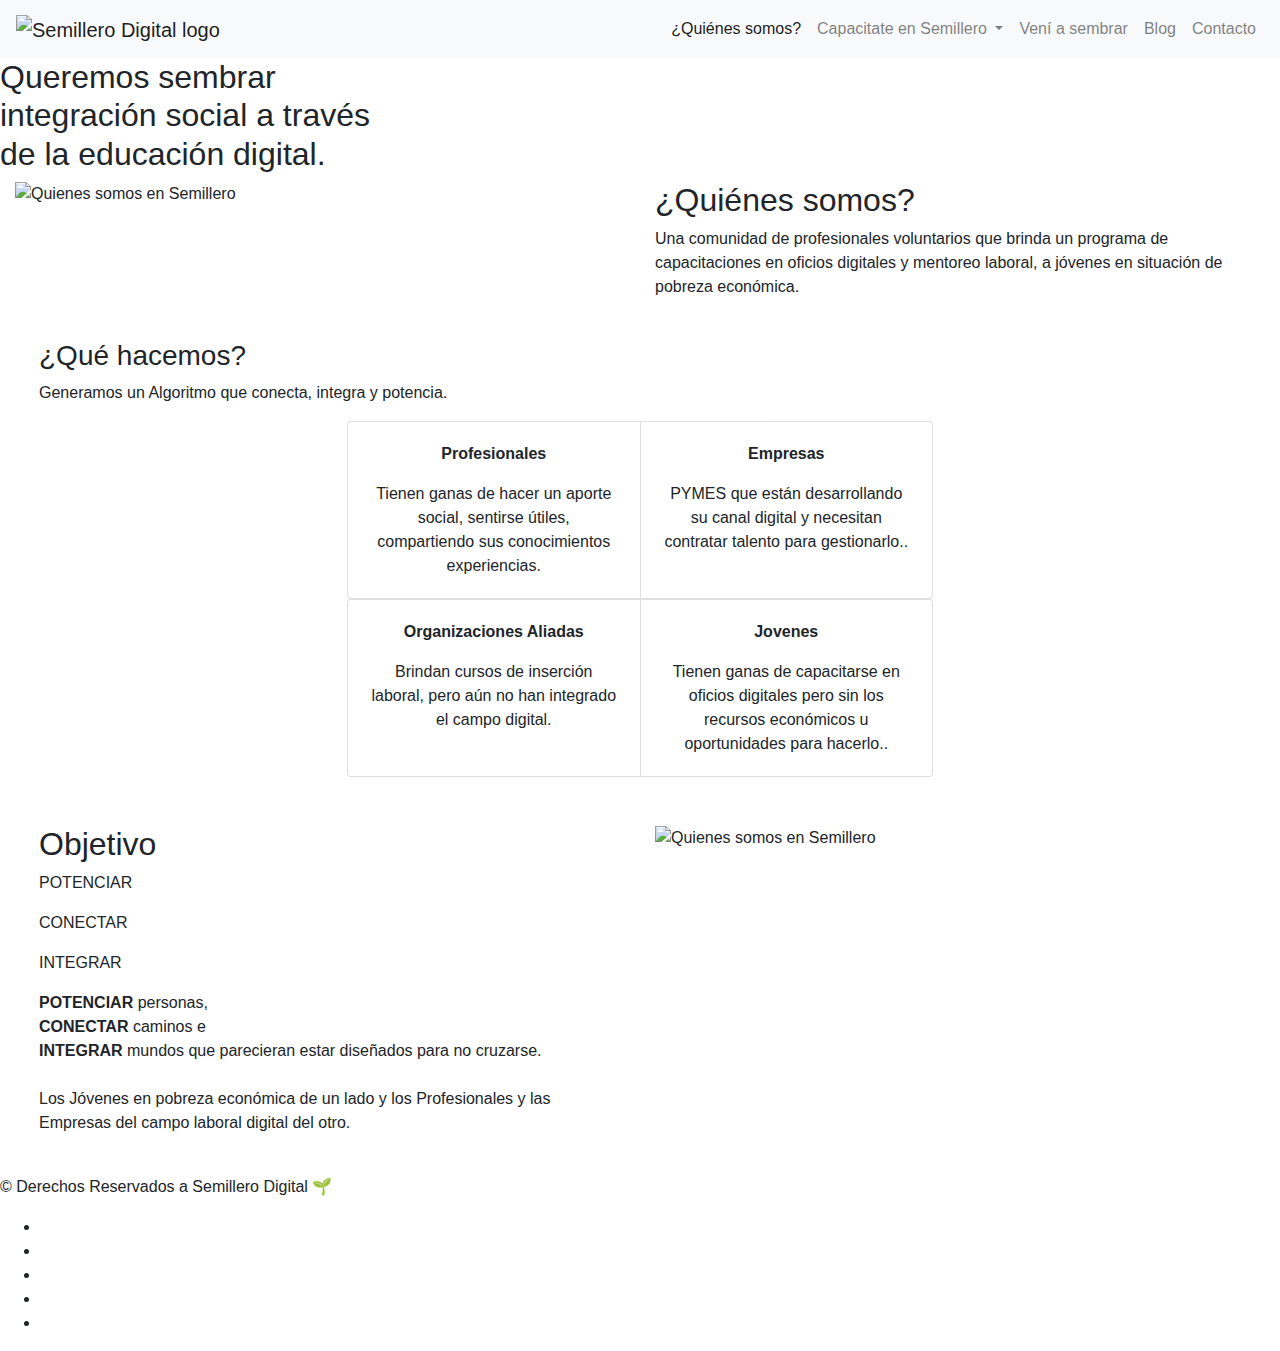
==== index.html @ 0c8eb0c3 "Version 2.2" ====
<!DOCTYPE html>
<html lang="es">
  <head>
    <meta charset="UTF-8" />
    <meta name="viewport" content="width=device-width, initial-scale=1.0" />
    <title>
      Semillero Digital | ONG de capacitación digital a jóvenes en situación de
      pobreza económica
    </title>

    <!-- META DESCRIPTION -->
    <meta
      name="description"
      content="Semillero Digital es una comunidad de profesionales voluntarios que brinda un programa 
      de capacitaciones en oficios digitales y mentoreo laboral a jóvenes en situación de pobreza económica."
    />
    <meta
      name="keywords"
      content="capacitaciones, oficios digitales,mentoreo laboral, inclusión,barrios populares, villas, pobreza, educación, trabajo, cursos"
    />
    <!-- /META DESCRIPTION-->

    <!-- CSS and Fonts -->
    <link
      rel="stylesheet"
      href="https://stackpath.bootstrapcdn.com/bootstrap/4.3.1/css/bootstrap.min.css"
      integrity="sha384-ggOyR0iXCbMQv3Xipma34MD+dH/1fQ784/j6cY/iJTQUOhcWr7x9JvoRxT2MZw1T"
      crossorigin="anonymous"
    />
    <link rel="preconnect" href="https://fonts.gstatic.com" />
    <link
      href="https://fonts.googleapis.com/css2?family=Nunito:wght@400;700;800&display=swap"
      rel="stylesheet"
    />
    <link rel="stylesheet" href="css/main.css" />
    <!-- /CSS and Fonts -->

    <!-- FAVICON -->
    <link rel="apple-touch-icon" sizes="57x57" href="/apple-icon-57x57.png" />
    <link rel="apple-touch-icon" sizes="60x60" href="/apple-icon-60x60.png" />
    <link rel="apple-touch-icon" sizes="72x72" href="/apple-icon-72x72.png" />
    <link rel="apple-touch-icon" sizes="76x76" href="/apple-icon-76x76.png" />
    <link
      rel="apple-touch-icon"
      sizes="114x114"
      href="favicon/apple-icon-114x114.png"
    />
    <link
      rel="apple-touch-icon"
      sizes="120x120"
      href="favicon/apple-icon-120x120.png"
    />
    <link
      rel="apple-touch-icon"
      sizes="144x144"
      href="favicon/apple-icon-144x144.png"
    />
    <link
      rel="apple-touch-icon"
      sizes="152x152"
      href="favicon/apple-icon-152x152.png"
    />
    <link
      rel="apple-touch-icon"
      sizes="180x180"
      href="faviconapple-icon-180x180.png"
    />
    <link
      rel="icon"
      type="image/png"
      sizes="192x192"
      href="favicon/android-icon-192x192.png"
    />
    <link
      rel="icon"
      type="image/png"
      sizes="32x32"
      href="favicon/favicon-32x32.png"
    />
    <link
      rel="icon"
      type="image/png"
      sizes="96x96"
      href="favicon/favicon-96x96.png"
    />
    <link
      rel="icon"
      type="image/png"
      sizes="16x16"
      href="favicon/favicon-16x16.png"
    />
    <link rel="manifest" href="favicon/manifest.json" />
    <meta name="msapplication-TileColor" content="#ffffff" />
    <meta
      name="msapplication-TileImage"
      content="favicon/ms-icon-144x144.png"
    />
    <meta name="theme-color" content="#ffffff" />
    <!-- FAVICON  -->

    <!-- JS -->
    <script
      src="https://kit.fontawesome.com/25527e7843.js"
      crossorigin="anonymous"
    ></script>
    <!--JQUERY-->
    <script src="https://ajax.googleapis.com/ajax/libs/jquery/3.5.1/jquery.min.js">
    </script>
    <script
      src="https://cdnjs.cloudflare.com/ajax/libs/popper.js/1.14.7/umd/popper.min.js"
      integrity="sha384-UO2eT0CpHqdSJQ6hJty5KVphtPhzWj9WO1clHTMGa3JDZwrnQq4sF86dIHNDz0W1"
      crossorigin="anonymous"
    ></script>
    <script
      src="https://stackpath.bootstrapcdn.com/bootstrap/4.3.1/js/bootstrap.min.js"
      integrity="sha384-JjSmVgyd0p3pXB1rRibZUAYoIIy6OrQ6VrjIEaFf/nJGzIxFDsf4x0xIM+B07jRM"
      crossorigin="anonymous"
    ></script>
    <script defer type="module" src="js/main.js"></script>
    <!-- /JS -->
  </head>

  <body>
    <!-- Header -->
    <header>
      <nav id="header" class="navbar navbar-expand-lg navbar-light bg-light">
        <a class="navbar-brand" href="index.html">
          <img
            src="img/logoSemilleroDigital.png"
            alt="Semillero Digital logo"
          />
        </a>
        <button
          class="navbar-toggler"
          type="button"
          data-toggle="collapse"
          data-target="#navbarSupportedContent"
          aria-controls="navbarSupportedContent"
          aria-expanded="false"
          aria-label="Toggle navigation"
        >
          <span class="navbar-toggler-icon"></span>
        </button>

        <div class="collapse navbar-collapse" id="navbarSupportedContent">
          <ul class="navbar-nav ml-auto">
            <li class="nav-item active">
              <a class="nav-link" href="index.html">¿Quiénes somos?</a>
            </li>
            <li class="nav-item dropdown">
              <a class="nav-link dropdown-toggle" href="#" id="navbarDropdown" role="button"
                  data-toggle="dropdown" aria-haspopup="true" aria-expanded="false">
                  Capacitate en Semillero
              </a>
              <div class="dropdown-menu" aria-labelledby="navbarDropdown">
                  <a class="dropdown-item" href="capacitate-persona.html">Personas</a>
                  <a class="dropdown-item" href="capacitate-empresa.html">Empresas</a>
              </div>
            </li>
            <li class="nav-item">
              <a class="nav-link" href="equipo.html">Vení a sembrar</a>
            </li>
            <li class="nav-item">
              <a class="nav-link" href="blog.html">Blog</a>
            </li>
            <li class="nav-item">
              <a class="nav-link" href="contacto.html">Contacto</a>
            </li>
          </ul>
        </div>
      </nav>
    </header>
    <!-- /Header -->

    <main class="main">
      <h2>
          Queremos sembrar <br />integración social a través <br />
          de la educación digital.
      </h2>
  </main>


  <section class="container-fluid">
      <div class="row">
          <div class="col-sm-12 col-lg-6  nosotros__contenedor__imagen">
              <img src="img/inicio-voluntarios.png" alt="Quienes somos en Semillero" class="nosotros__imagen img-fluid">
          </div>

          <div class="col-sm-12 col-lg-6 nosotros__textos">
              <h2>¿Quiénes somos?</h2>
              <p>Una comunidad de profesionales voluntarios que brinda un programa de capacitaciones en oficios
                  digitales y mentoreo laboral, a jóvenes en situación de pobreza económica.</p>
          </div>

      </div>
  </section>

  <section class="container-fluid queHacemos">
      <div class="row queHacemos__textos queHacemos__cuadro p-4">
          <div class="col-12">
              <h3>¿Qué hacemos?</h3>
              <p>Generamos un Algoritmo que conecta, integra y potencia.</p>
          </div>

          <div class="col-lg-6 col-sm-12 m-auto ">
              <div class="card-group queHacemos__cardGroup">
                  <div class="card card__1">
                      <div class="card-body text-center">
                          <p class="card-text"><strong>Profesionales</strong></p>
                          <p class="card-text">Tienen ganas de hacer
                              un aporte social,
                              sentirse útiles,
                              compartiendo sus
                              conocimientos
                              experiencias.</p>
                      </div>
                  </div>
                  <div class="card card__2">
                      <div class="card-body text-center">
                          <p class="card-text"><strong>Empresas</strong></p>

                          <p class="card-text">PYMES que están
                              desarrollando su canal
                              digital y necesitan
                              contratar talento para
                              gestionarlo..</p>
                      </div>
                  </div>
              </div>
              <div class="card-group queHacemos__cardGroup">
                  <div class="card card__2">
                      <div class="card-body text-center">
                          <p class="card-text"><strong>Organizaciones Aliadas</strong></p>

                          <p class="card-text">Brindan cursos de
                              inserción laboral, pero aún no han
                              integrado el campo
                              digital.</p>
                      </div>
                  </div>
                  <div class="card card__1">
                      <div class="card-body text-center">
                          <p class="card-text"><strong>Jovenes</strong></p>

                          <p class="card-text">Tienen ganas de
                              capacitarse en oficios
                              digitales pero sin los
                              recursos económicos u oportunidades para
                              hacerlo..</p>
                      </div>
                  </div>
              </div>
          </div>
      </div>
  </section>

  <section class="container-fluid p-0 objetivo">
      <div class="row m-4">
          <div class="col-sm-12 col-lg-6 objetivo__textos">
              <h2>Objetivo</h2>
              <div class="ppp">
                  <p class="potenciar">POTENCIAR</p>
                  <p class="conectar">CONECTAR</p>
                  <p class="integrar">INTEGRAR</p>
              </div>
              <p><strong>POTENCIAR</strong> personas,<br>
                  <strong>CONECTAR</strong> caminos e <br>
                  <strong>INTEGRAR</strong> mundos que parecieran estar diseñados para no cruzarse.<br>
                  <br>Los Jóvenes en pobreza económica de un lado
                  y los Profesionales y las Empresas del campo laboral digital del otro.
              </p>
          </div>
          <div class="col-sm-12 col-lg-6 objetivo__contenedor__imagen">
              <img src="img/inicio-objetivosemillero.png" alt="Quienes somos en Semillero"
                  class="objetivo__imagen img-fluid">
          </div>
      </div>
  </section>

    <footer id="footer">
      <p>© Derechos Reservados a Semillero Digital 🌱</p>
      <ul>
        <li>
          <a href="#" id="whatsapp" title="Whatsapp" target="_blank"
            ><i class="fab fa-whatsapp"></i
          ></a>
        </li>
        <li>
          <a
            href="https://www.facebook.com/semillerodigitalarg"
            id="facebook"
            title="Facebook"
            target="_blank"
            ><i class="fab fa-facebook-square"></i
          ></a>
        </li>
        <li>
          <a
            href="https://www.instagram.com/semillerodigital/"
            id="instagram"
            title="Instagram"
            target="_blank"
            ><i class="fab fa-instagram"></i
          ></a>
        </li>
        <li>
          <a
            href="https://www.youtube.com/channel/UCahAqFeBlVJGJPILLwFqSHg/featured"
            id="youtube"
            title="Youtube"
            target="_blank"
            ><i class="fab fa-youtube"></i
          ></a>
        </li>
        <li>
          <a
            href="https://www.linkedin.com/company/semillero-digital/"
            id="linkedin"
            title="Linkedin"
            target="_blank"
            ><i class="fab fa-linkedin"></i
          ></a>
        </li>
      </ul>
    </footer>
  </body>
</html>
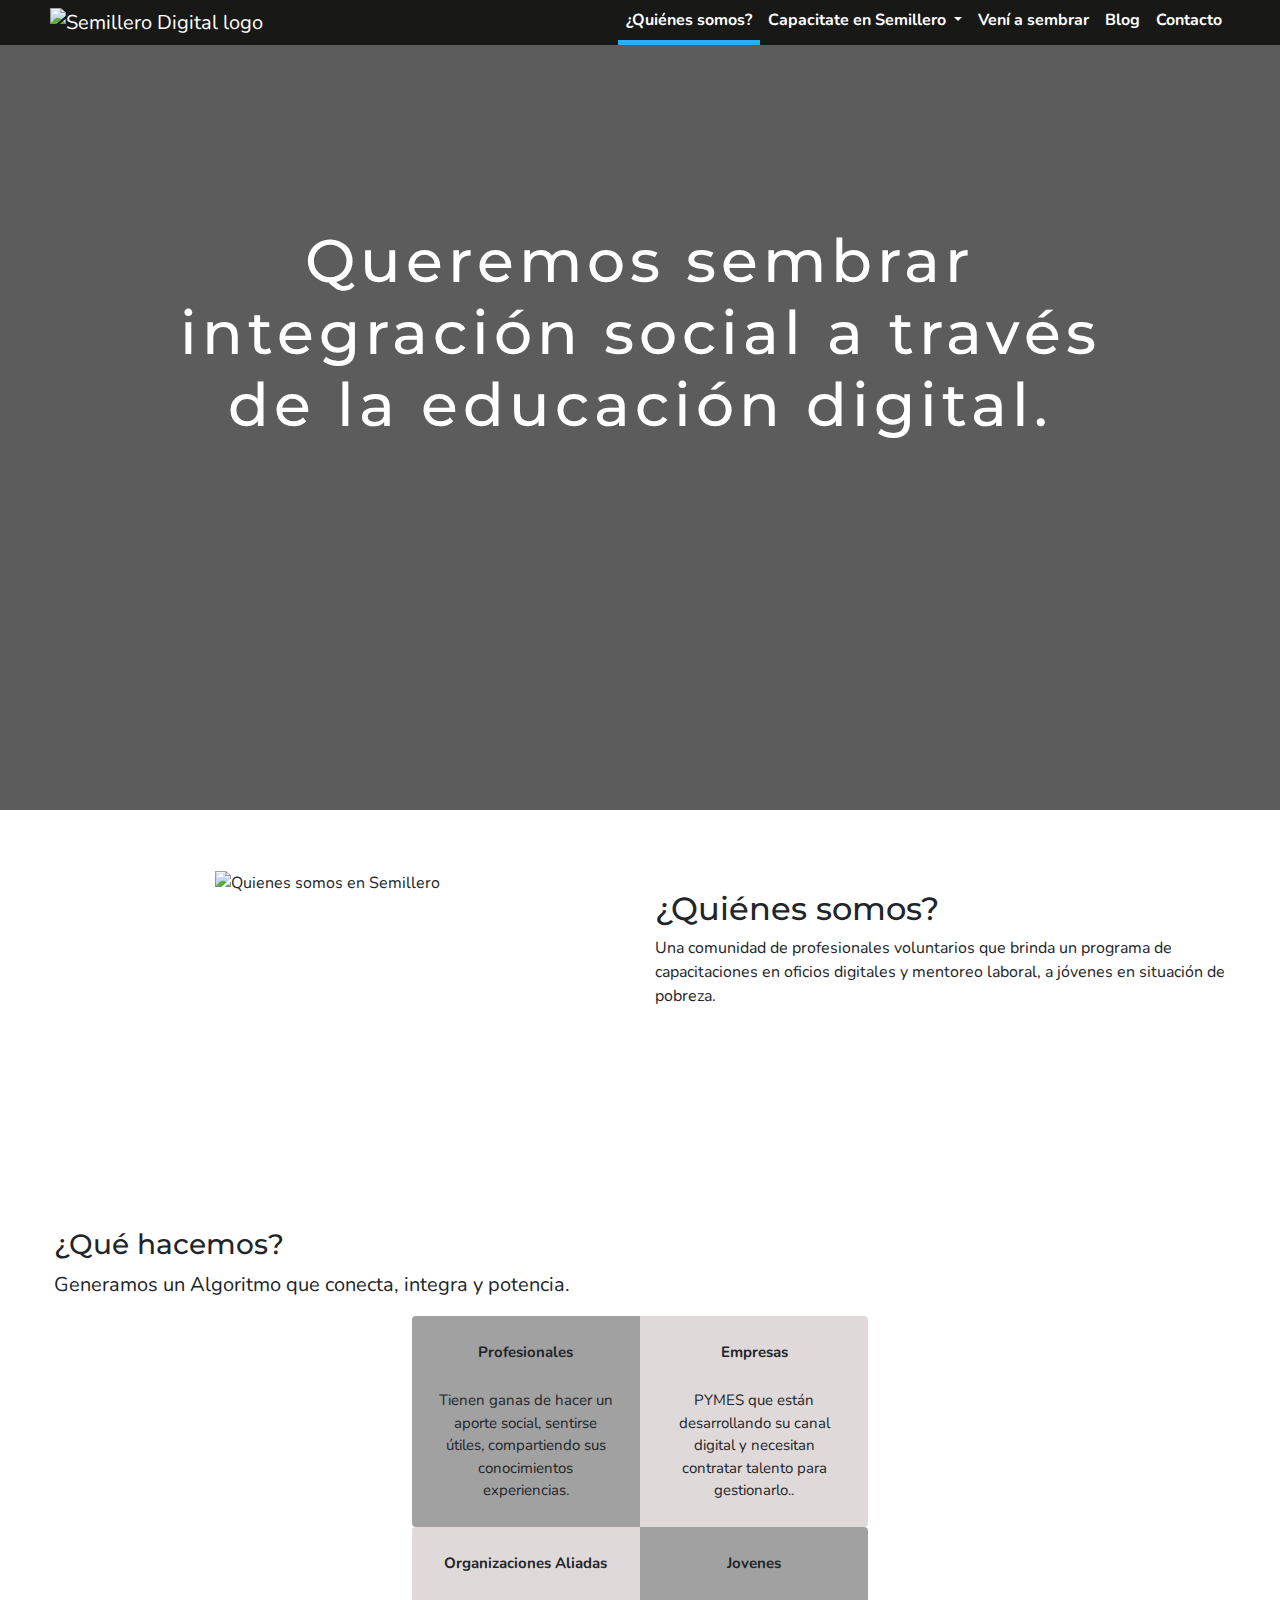
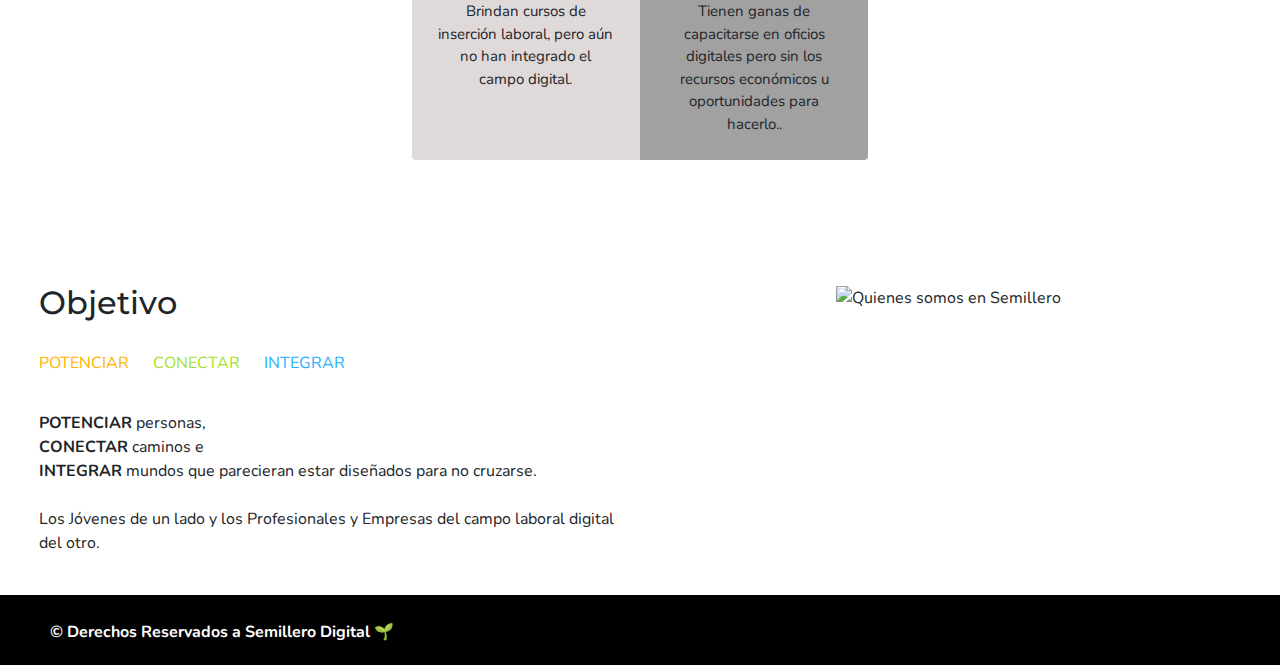
==== commit ff316ffd: "Version 2.3" ====
--- a/index.html
+++ b/index.html
@@ -5,14 +5,14 @@
     <meta name="viewport" content="width=device-width, initial-scale=1.0" />
     <title>
       Semillero Digital | ONG de capacitación digital a jóvenes en situación de
-      pobreza económica
+      pobreza
     </title>
 
     <!-- META DESCRIPTION -->
     <meta
       name="description"
       content="Semillero Digital es una comunidad de profesionales voluntarios que brinda un programa 
-      de capacitaciones en oficios digitales y mentoreo laboral a jóvenes en situación de pobreza económica."
+      de capacitaciones en oficios digitales y mentoreo laboral a jóvenes en situación de pobreza."
     />
     <meta
       name="keywords"
@@ -123,7 +123,7 @@
   <body>
     <!-- Header -->
     <header>
-      <nav id="header" class="navbar navbar-expand-lg navbar-light bg-light">
+      <nav id="header" class="navbar navbar-expand-lg navbar-dark"">
         <a class="navbar-brand" href="index.html">
           <img
             src="img/logoSemilleroDigital.png"
@@ -189,7 +189,7 @@
           <div class="col-sm-12 col-lg-6 nosotros__textos">
               <h2>¿Quiénes somos?</h2>
               <p>Una comunidad de profesionales voluntarios que brinda un programa de capacitaciones en oficios
-                  digitales y mentoreo laboral, a jóvenes en situación de pobreza económica.</p>
+                  digitales y mentoreo laboral, a jóvenes en situación de pobreza.</p>
           </div>
 
       </div>
@@ -266,8 +266,8 @@
               <p><strong>POTENCIAR</strong> personas,<br>
                   <strong>CONECTAR</strong> caminos e <br>
                   <strong>INTEGRAR</strong> mundos que parecieran estar diseñados para no cruzarse.<br>
-                  <br>Los Jóvenes en pobreza económica de un lado
-                  y los Profesionales y las Empresas del campo laboral digital del otro.
+                  <br>Los Jóvenes de un lado
+                  y los Profesionales y Empresas del campo laboral digital del otro.
               </p>
           </div>
           <div class="col-sm-12 col-lg-6 objetivo__contenedor__imagen">
--- a/css/main.css
+++ b/css/main.css
@@ -0,0 +1,502 @@
+@import url('https://fonts.googleapis.com/css2?family=Montserrat:ital,wght@0,100;0,200;0,300;0,400;0,500;0,600;0,700;0,800;0,900;1,100;1,200;1,300;1,400;1,500;1,600;1,700;1,800;1,900&display=swap');
+
+* {
+    margin: 0;
+    padding: 0;
+    box-sizing: border-box;
+}
+
+body {
+    font-family: 'Nunito', sans-serif;
+}
+
+h1,
+h2,
+h3,
+h4,
+h5,
+h6 {
+    font-family: 'Montserrat', sans-serif;
+}
+
+
+ul li a {
+    color: white !important;
+    font-weight: bold;
+}
+
+ul li a:hover {
+    color: #f5501b !important;
+}
+
+.dropdown-menu{
+    background-color:black;
+    color: black;
+    font-weight: bold;
+}
+
+.navbar-dark .navbar-nav .nav-link {
+    color: white;
+}
+
+.navbar-dark .navbar-nav .active>.nav-link {
+    border-bottom: 5px solid #27AEFD;
+}
+
+#header {
+    padding: 0 50px;
+    background-color:#181817 !important;
+}
+
+#header img {
+    width: 150px;
+}
+
+
+.main::after {
+    content: "";
+    display: block;
+    width: 100%;
+    height: 100%;
+    background-color: #333;
+    /* background-image: linear-gradient(to right, #646605, #005f7c); */
+    position: absolute;
+    top: 0;
+    left: 0;
+    opacity: 0.8;
+}
+
+.main {
+    position: relative;
+    background-image: url(../img/inicio-fondo.jpeg);
+    padding: 20vh 0;
+    background-size: cover;
+    background-repeat: no-repeat;
+    text-align: center;
+    height: 85vh;
+
+}
+
+.main>* {
+    z-index: 1;
+    position: relative;
+}
+
+.main h2 {
+    color: white;
+    font-size: 60px;
+    letter-spacing: 5px;
+}
+#footer {
+    display: flex;
+    justify-content: space-between;
+    align-items: center;
+    height: 70px;
+    padding: 0 50px;
+    padding-top: 20px;
+    background-color: black;
+    font-weight: bold;
+
+}
+
+#footer ul {
+    display: flex;
+    flex-direction: row;
+}
+
+#footer ul li {
+    margin-left: 30px;
+    font-size: 1.7rem;
+    list-style: none;
+}
+
+#footer ul li a {
+    color: white;
+}
+
+#footer p{
+    color: white;
+}
+
+#whatsapp:hover {
+    color: #29a737 !important;
+}
+
+#facebook:hover {
+    color: #4267B2 !important;
+}
+
+#instagram:hover {
+    color: #C13584 !important;
+}
+
+#youtube:hover {
+    color: #FF0000 !important;
+}
+#linkedin:hover{
+    color: #27AEFD !important;
+}
+
+
+@media only screen and (max-width: 600px) {
+    #footer {
+        height: 140px;
+        flex-direction: column;
+        text-align: center;
+    }
+    .main h2 {
+        font-size: 40px;
+        }
+}
+
+/* ¿Quienes somos?*/
+.nosotros__textos {
+    margin: 80px 0;
+}
+.nosotros__contenedor__imagen{
+    text-align: center;
+    padding: 60px 0;
+}
+.objetivo__contenedor__imagen{
+    text-align: center;
+    padding: 0 0 60px 0;}
+
+.nosotros__imagen {
+    width: 450px;
+}
+
+#quienes-somos {
+    font-size: 60px;
+}
+.queHacemos {
+    margin: 100px 0;
+}
+
+.queHacemos__cuadro{
+    background-image: url(../img/inicio-recuadros.png);
+    background-position: center;
+    background-repeat: no-repeat;
+    background-size: contain;
+    background-attachment:local;
+}
+.queHacemos__cardGroup{
+    width: 80%;
+    margin: auto;
+}
+.queHacemos__cardGroup .card-text{
+    font-size: 15px;
+}
+.queHacemos__textos h2 {
+    font-size: 30px;
+    letter-spacing: 10px;
+}
+
+.queHacemos__textos p {
+    font-size: 20px;
+}
+
+.objetivo__imagen {
+    width: 450px;
+}
+.ppp p{
+    display: inline-block;
+    padding: 20px 20px 20px 0;
+}
+.potenciar{
+    color:#FFB300 ;
+}
+.conectar{
+    color: #a5df2a;
+}
+.integrar{
+    color: #27AEFD;
+}
+
+.card__1{
+    background-color: #a1a1a1;
+    border: none;
+}
+.card__2{
+    background-color: #dfd9d9;
+    border: none;
+}
+
+/* CAPACITATE */
+.cursos__columna{
+    text-align: center;
+    display: flex;
+    flex-direction: column;
+    align-items: center;
+}
+.cursos__titulo{
+    text-align: center;
+    letter-spacing: 8px;
+    margin: 30px 0 ;
+}
+.curso_imagen{
+    width: 300px;
+    margin: 10px;
+}
+
+.cursos__boton{
+    background-color: #27AEFD;
+    border-radius: 10px;
+    border: none;
+    padding: 10px;
+}
+
+.cursos__fondo{
+    border-radius: 30px 0px 30px 0px;
+    padding: 30px;
+}
+
+.testimonios__imagenes{
+    margin: auto;
+}
+.testimonios__imagenes img{
+    width: 300px;
+}
+
+.row{
+    margin:0;
+}
+.row__molesta{
+    padding: 40px 0;
+}
+.col__card{
+    margin: auto;
+}
+
+/* CAPACITATE */
+
+/*VENI A SEMBRAR */
+.veniAsembrar p {
+    font-size: 20px;
+}
+
+.veniAsembrar__verde {
+    background-color: #a5df2a;
+    padding: 15px;
+}
+
+.veniAsembrar__azul {
+    background-color: #27AEFD;
+    padding: 20px;
+}
+
+.veniAsembrar__titulo {
+    margin: 50px 0;
+}
+
+.staff__titulo {
+    margin: 50px 0;
+}
+
+.card-deck {
+    padding: 10px 0;
+}
+
+.card__body {
+    padding: 20px 0px;
+    text-align: center;
+}
+
+.card__body__1{
+    border: 5px solid #27AEFD;
+    border-radius: 30px 0px 30px 0px;
+    display: flex;
+    flex-direction: column;
+    align-items: center;
+}
+
+.card__body__2{
+    border: 5px solid #FFB300;
+    border-radius: 30px 0px 30px 0px;
+    display: flex;
+    flex-direction: column;
+    align-items: center;
+}
+.card-text {
+    padding: 5px;
+    font-size: 20px;
+}
+.card__text{
+    font-size: 15px;
+}
+.card__body__1 img, .card__body__2 img{
+    width: 60px;
+}
+
+.card{
+    border: none;
+}
+
+/*VENI A SEMBRAR*/
+
+/* BLOG */
+#blog {
+    margin: 2rem; 
+    display: grid;
+    grid-template-columns: repeat(auto-fit,minmax(500px,1fr));
+    grid-gap: 30px;
+    margin-bottom: 180px;
+    /* border: 1px solid green; */
+}
+
+#blog-title {
+   margin-top: 2rem; 
+   text-align: center;
+   font-weight: bold;
+}
+
+
+.blog-article {
+    margin: 2rem;
+    border-top-left-radius: 70px;
+    border-bottom-right-radius: 70px;
+    padding: 2rem;
+
+}
+
+.orange {
+   border: 5px solid #FFB300;
+}
+
+.blue {
+    border: 5px solid #00AAE4;
+}
+
+.green {
+   border: 5px solid #a5df2a;
+}
+
+.blog-article-title {
+    font-weight: bold;
+    font-size: 2rem;
+    margin-bottom:2rem;
+}
+
+.blog-article-subtitle {
+    font-weight: bold;
+    font-size: 1.5rem;
+    margin-bottom: 2rem;
+}
+
+.blog-article-text {
+    margin-bottom: 3rem;
+}
+
+.blog-article-btn {
+    background-color: #00AAE4;
+    border-radius: 5px;
+    padding: 1rem;
+    color: black;
+    text-decoration: none;
+
+}
+
+.blog-article-btn:hover {
+    color:white;
+    text-decoration: none;
+    
+}
+/* BLOG */
+
+
+/*CONTACTO */
+.form-group{
+    width: 80%;
+    margin: auto;
+    padding: 20px 0;
+}
+/*CONTACTO */
+.boton__form{
+    background-color: #27AEFD;
+    border-radius: 10px;
+    border: none;
+    padding: 10px;
+}
+
+.boton__form__lugar{
+    display: grid;
+}
+.boton__form__estudio{
+    background-color: #27AEFD;
+    border-radius: 10px;
+    border: none;
+    padding: 10px;
+    color: black;
+    text-align: center;
+}
+
+.contacto__titulo{
+    margin: 50px 0;
+}
+
+.contacto__acordeon{
+    margin: 0 0 80px 0;
+}
+
+.btn-link{
+    color: black;
+}
+.btn-link:hover{
+    color: #f5501b;
+}
+
+#headingOne{
+    border: 5px solid #27AEFD;
+    border-radius: 70px;
+    margin: 10px 0;
+}
+#headingTwo{
+    border: 5px solid #FFB300;
+    border-radius: 70px;
+    margin: 10px 0;
+}
+#headingThree{
+    border: 5px solid #a5df2a;
+    border-radius: 70px;
+    margin: 10px 0;
+}
+
+.contacto__redes{
+    text-align: center;
+    font-size: 20px;
+    padding: 0 0 60px 0;
+}
+.contacto__redes .fab{
+    font-size: 40px;
+}
+.card__header{
+    background-color: rgba(0,0,0,.01);
+    border-radius: 70px;
+    border: none; 
+}
+
+/* RESPONSIVE */ 
+@media only screen and (max-width: 600px) {
+    /* FOOTER */
+    #footer {
+        height: 140px;
+        flex-direction: column;
+        text-align: center;
+    }
+    .main h2 {
+        font-size: 40px;
+    }
+    /* /FOOTER */
+    
+    /* BLOG */
+    #blog {
+        margin: 0; 
+        grid-template-columns: repeat(auto-fit,minmax(300px,1fr));
+        /* border: 1px solid green; */
+    }
+    .blog-article {
+        margin: 2rem 0;
+        border-radius: 25px;
+    }
+    /* /BLOG */
+}
+/* /RESPONSIVE */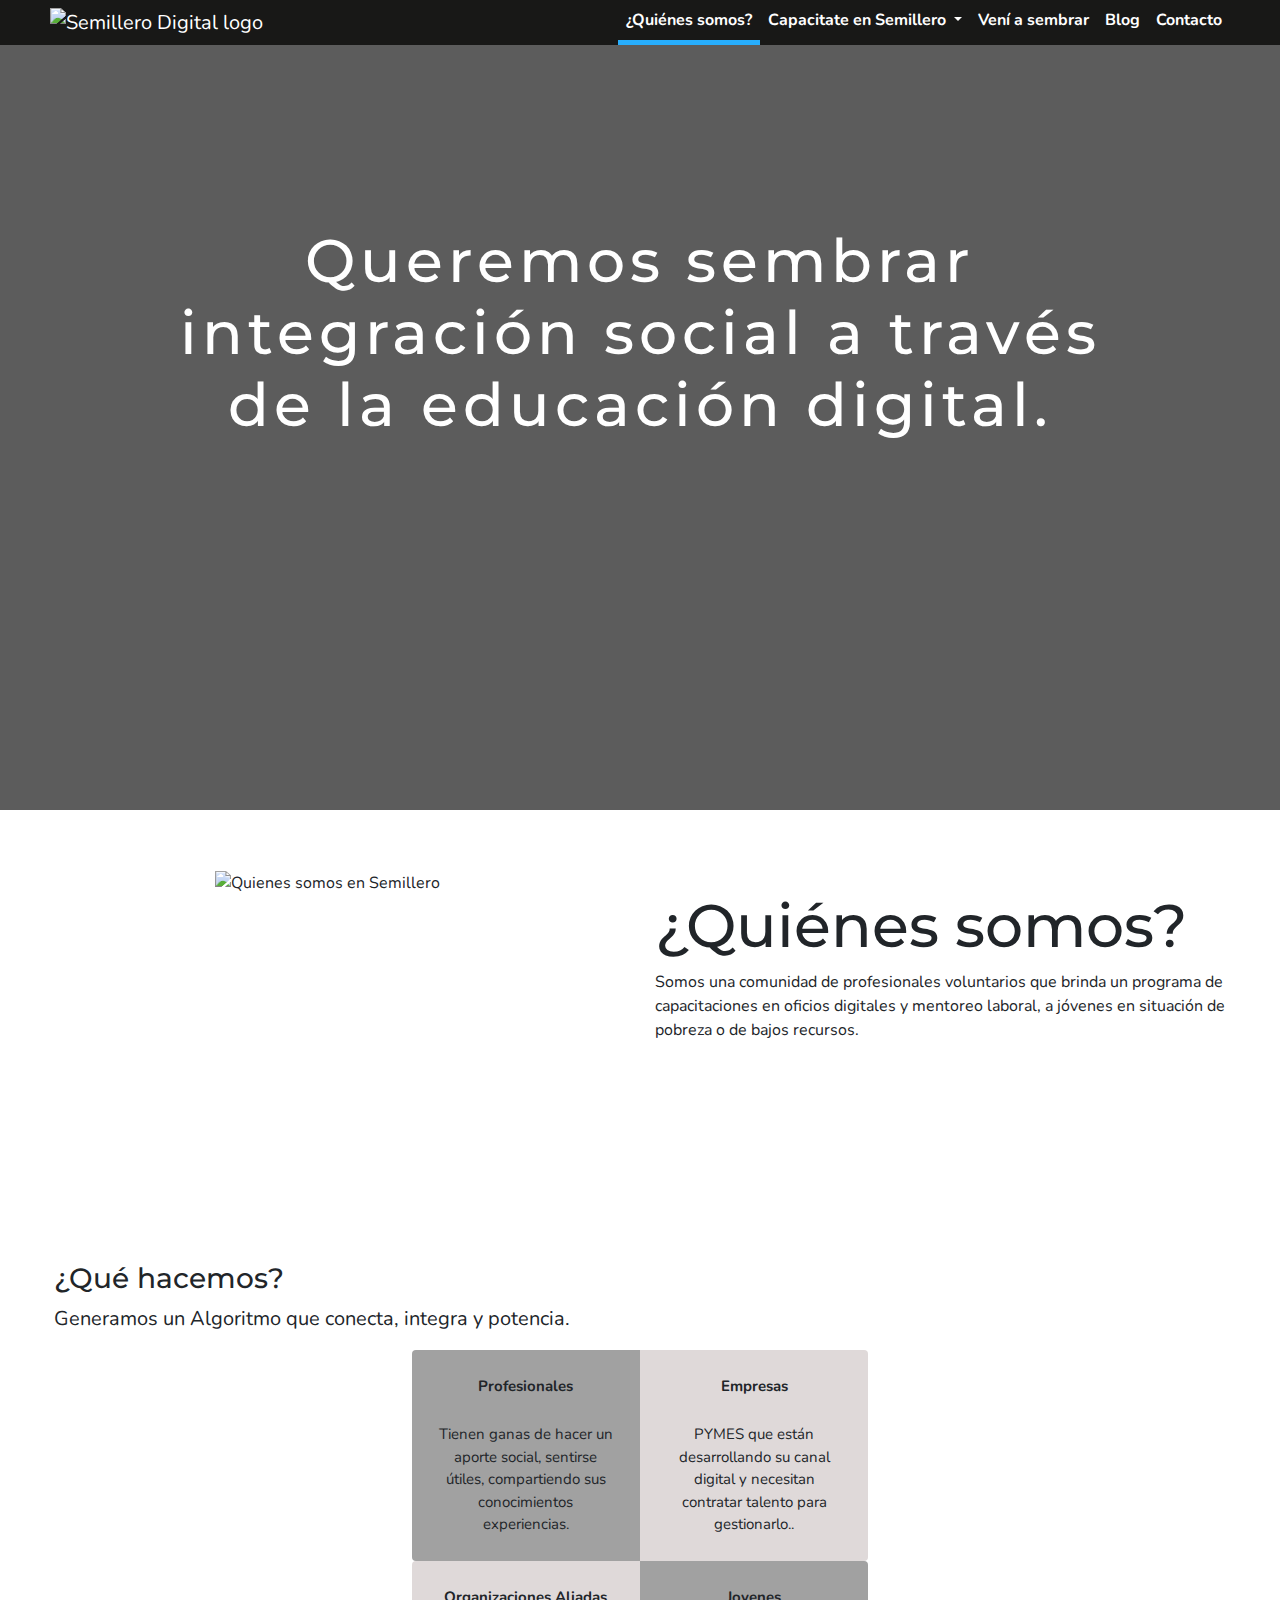
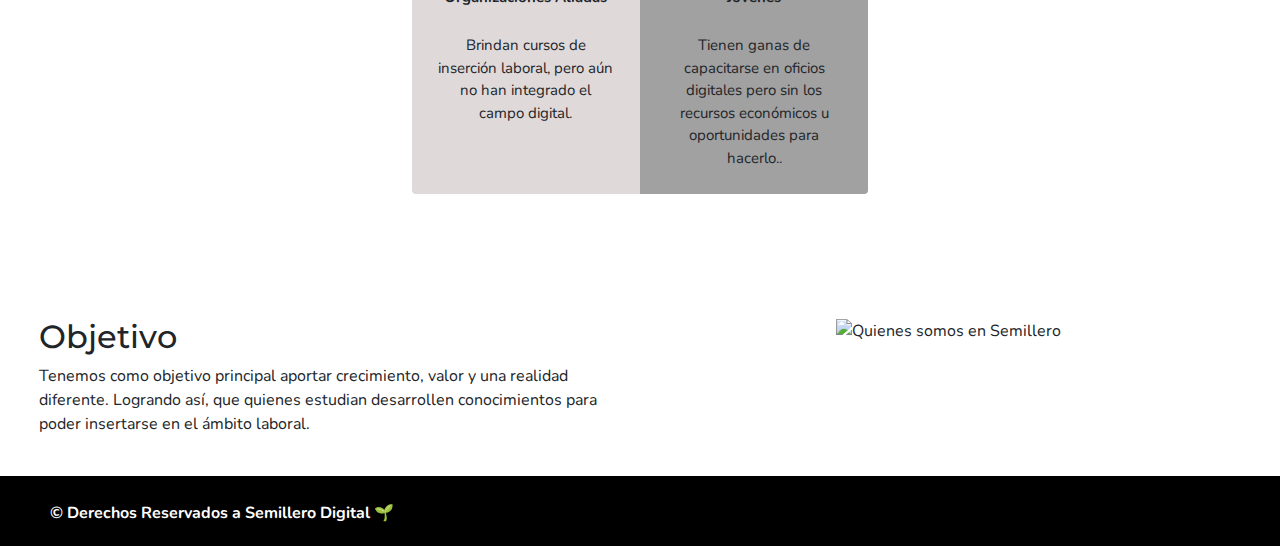
==== commit d7d6c1eb: "Version Final 0.1" ====
--- a/index.html
+++ b/index.html
@@ -187,9 +187,9 @@
           </div>
 
           <div class="col-sm-12 col-lg-6 nosotros__textos">
-              <h2>¿Quiénes somos?</h2>
-              <p>Una comunidad de profesionales voluntarios que brinda un programa de capacitaciones en oficios
-                  digitales y mentoreo laboral, a jóvenes en situación de pobreza.</p>
+              <h2 id="quienes-somos">¿Quiénes somos?</h2>
+              <p>Somos una comunidad de profesionales voluntarios que brinda un programa de capacitaciones en oficios
+                  digitales y mentoreo laboral, a jóvenes en situación de pobreza o de bajos recursos.</p>
           </div>
 
       </div>
@@ -258,7 +258,13 @@
       <div class="row m-4">
           <div class="col-sm-12 col-lg-6 objetivo__textos">
               <h2>Objetivo</h2>
-              <div class="ppp">
+              <p>
+                Tenemos como objetivo principal aportar crecimiento, 
+              valor y una realidad diferente. Logrando así, que quienes estudian desarrollen conocimientos para poder 
+               insertarse en el ámbito laboral.
+              </p>
+              
+              <!-- <div class="ppp">
                   <p class="potenciar">POTENCIAR</p>
                   <p class="conectar">CONECTAR</p>
                   <p class="integrar">INTEGRAR</p>
@@ -268,7 +274,7 @@
                   <strong>INTEGRAR</strong> mundos que parecieran estar diseñados para no cruzarse.<br>
                   <br>Los Jóvenes de un lado
                   y los Profesionales y Empresas del campo laboral digital del otro.
-              </p>
+              </p> -->
           </div>
           <div class="col-sm-12 col-lg-6 objetivo__contenedor__imagen">
               <img src="img/inicio-objetivosemillero.png" alt="Quienes somos en Semillero"
--- a/css/main.css
+++ b/css/main.css
@@ -237,7 +237,19 @@
     width: 300px;
     margin: 10px;
 }
-
+.curso_instagram {
+    width: 300px;
+}
+
+.curso_mercadolibre {
+    width: 300px;
+    margin: 10px;
+}
+
+.curso_tiendanube {
+    width: 300px;
+    margin: 10px;
+}
 .cursos__boton{
     background-color: #27AEFD;
     border-radius: 10px;
@@ -249,6 +261,25 @@
     border-radius: 30px 0px 30px 0px;
     padding: 30px;
 }
+
+
+.cursos__fondo1 {
+    border: 5px solid #27AEFD;
+    border-radius: 30px 0px 30px 0px;
+    padding: 30px;
+}
+
+.cursos__fondo2 {
+    border: 5px solid #FFB300;
+    border-radius: 30px 0px 30px 0px;
+    padding: 30px;
+}
+
+.cursos__fondo3 {
+    border: 5px solid #a5df2a;
+    border-radius: 30px 0px 30px 0px;
+    padding: 30px;
+}   
 
 .testimonios__imagenes{
     margin: auto;
